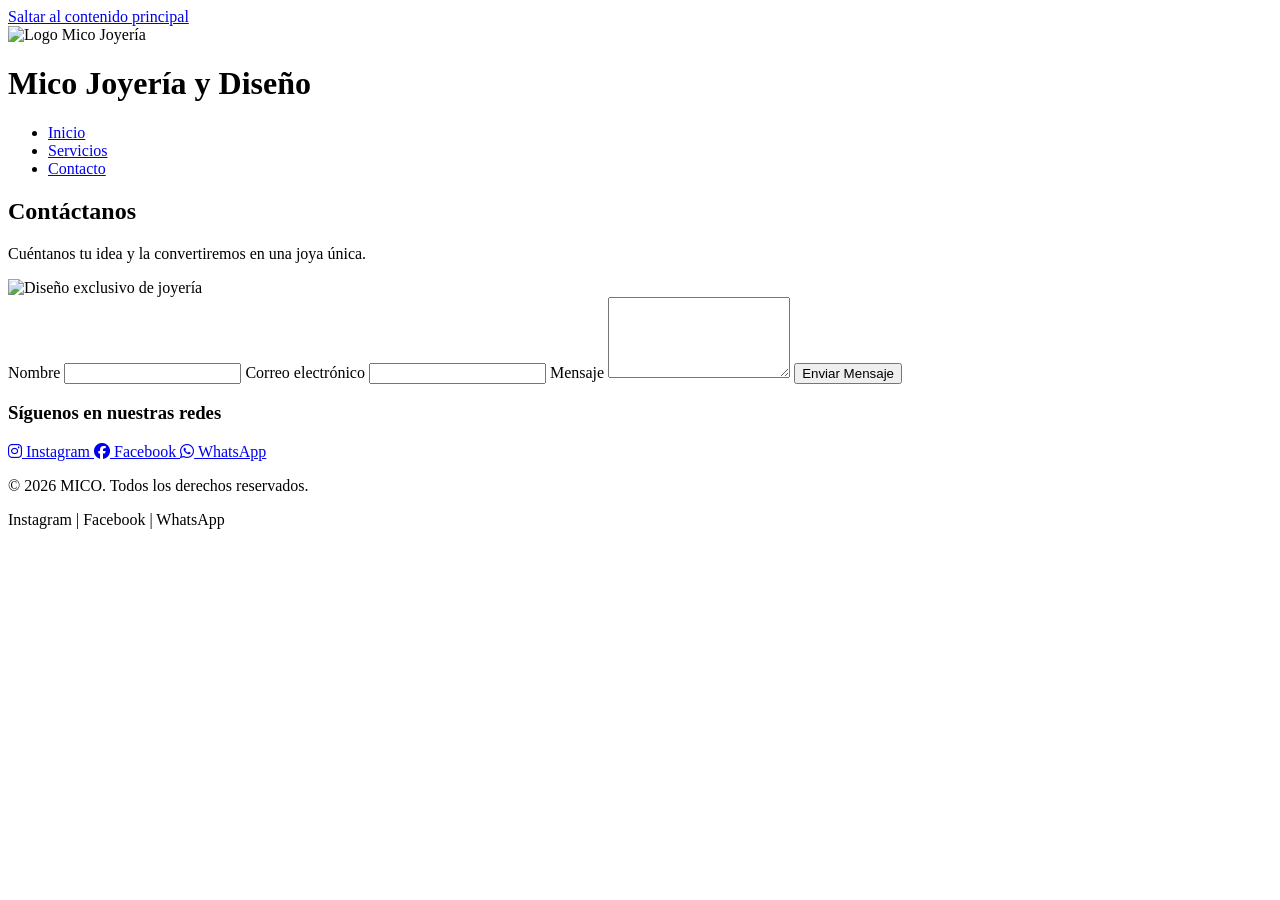
==== contacto.html @ 117b53b3 "Add files via upload" ====
<!DOCTYPE html>
<html lang="es">

<head>
    <meta charset="UTF-8">
    <meta name="viewport" content="width=device-width, initial-scale=1.0">
    <title>Contacto - Mico Joyería y Diseño</title>

    <link rel="stylesheet" href="css/style.css">
    <link rel="stylesheet"
href="https://cdnjs.cloudflare.com/ajax/libs/font-awesome/6.5.1/css/all.min.css">
</head>

<body>

    <a href="#contenido-principal" class="skip-link">
        Saltar al contenido principal
    </a>

    <header>

        <div class="logo">
            <img src="imagenes/logoMico.jpeg" alt="Logo Mico Joyería">
            <h1>Mico Joyería y Diseño</h1>
        </div>

        <nav>
            <ul class="menu">
                <li><a href="index.html">Inicio</a></li>
                <li><a href="servicios.html">Servicios</a></li>
                <li><a href="contacto.html">Contacto</a></li>
            </ul>
        </nav>

    </header>

    <main id="contenido-principal">

        <section class="contacto">

            <h2>Contáctanos</h2>

            <p>
                Cuéntanos tu idea y la convertiremos en una joya única.
            </p>

            <img src="imagenes/CadenaCirculosTriangulos.jpeg"
                 alt="Diseño exclusivo de joyería">
            
            <div class="contenedor-formulario">

                 <form>
                    <label for="nombre">Nombre</label>
                    <input type="text" id="nombre" required>

                    <label for="correo">Correo electrónico</label>
                    <input type="email" id="correo" required>

                    <label for="mensaje">Mensaje</label>
                    <textarea id="mensaje" rows="5" required></textarea>

                    <button type="submit">
                     Enviar Mensaje
                    </button>
                 </form>
            </div>

        <section class="redes-sociales">

            <h3>Síguenos en nuestras redes</h3>

                <a href="https://www.instagram.com/https://www.instagram.com/micojoyero?igsh=cWFvamF0dXdkYXNo" target="_blank">
                    <i class="fa-brands fa-instagram"></i>
                Instagram
                </a>  

                <a href="https://www.facebook.com/https://www.facebook.com/share/18qRDCeLe5/?mibextid=wwXIfr" target="_blank">
                    <i class="fa-brands fa-facebook"></i>
                Facebook
                </a>

                 <a href="https://wa.me/573205662091" target="_blank">
                    <i class="fa-brands fa-whatsapp"></i>
                WhatsApp
                </a>
        </section>

        

    </main>

    <footer>

        <p>© 2026 MICO. Todos los derechos reservados.</p>

        <p>Instagram | Facebook | WhatsApp</p>

    </footer>

</body>

</html>
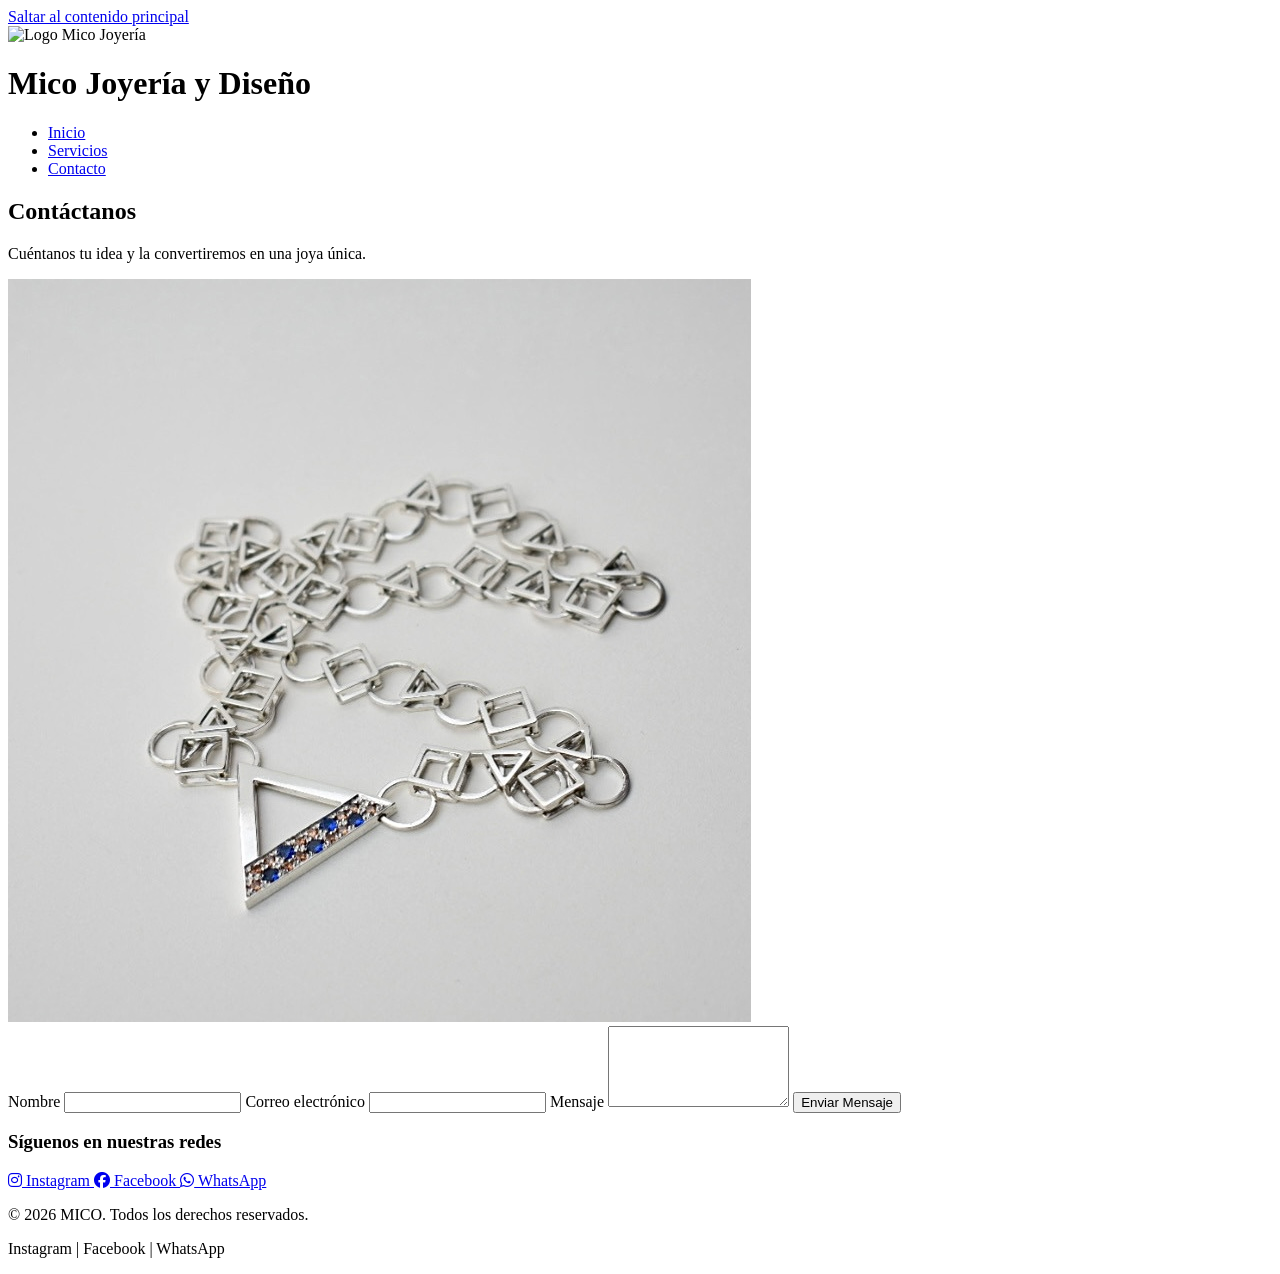
==== commit 687b119c: "Actualizar páginas y agregar formulrio de contacto" ====
--- a/contacto.html
+++ b/contacto.html
@@ -20,7 +20,7 @@
     <header>
 
         <div class="logo">
-            <img src="imagenes/logoMico.jpeg" alt="Logo Mico Joyería">
+            <img src="Imagenes/logoMico.jpeg" alt="Logo Mico Joyería">
             <h1>Mico Joyería y Diseño</h1>
         </div>
 
@@ -44,7 +44,7 @@
                 Cuéntanos tu idea y la convertiremos en una joya única.
             </p>
 
-            <img src="imagenes/CadenaCirculosTriangulos.jpeg"
+            <img src="Imagenes/CadenaCirculosTriangulos.jpeg"
                  alt="Diseño exclusivo de joyería">
             
             <div class="contenedor-formulario">
@@ -69,12 +69,12 @@
 
             <h3>Síguenos en nuestras redes</h3>
 
-                <a href="https://www.instagram.com/https://www.instagram.com/micojoyero?igsh=cWFvamF0dXdkYXNo" target="_blank">
+                <a href="https://www.instagram.com/micojoyero?igsh=cWFvamF0dXdkYXNo" target="_blank">
                     <i class="fa-brands fa-instagram"></i>
                 Instagram
                 </a>  
 
-                <a href="https://www.facebook.com/https://www.facebook.com/share/18qRDCeLe5/?mibextid=wwXIfr" target="_blank">
+                <a href="https://www.facebook.com/share/18qRDCeLe5/?mibextid=wwXIfr" target="_blank">
                     <i class="fa-brands fa-facebook"></i>
                 Facebook
                 </a>
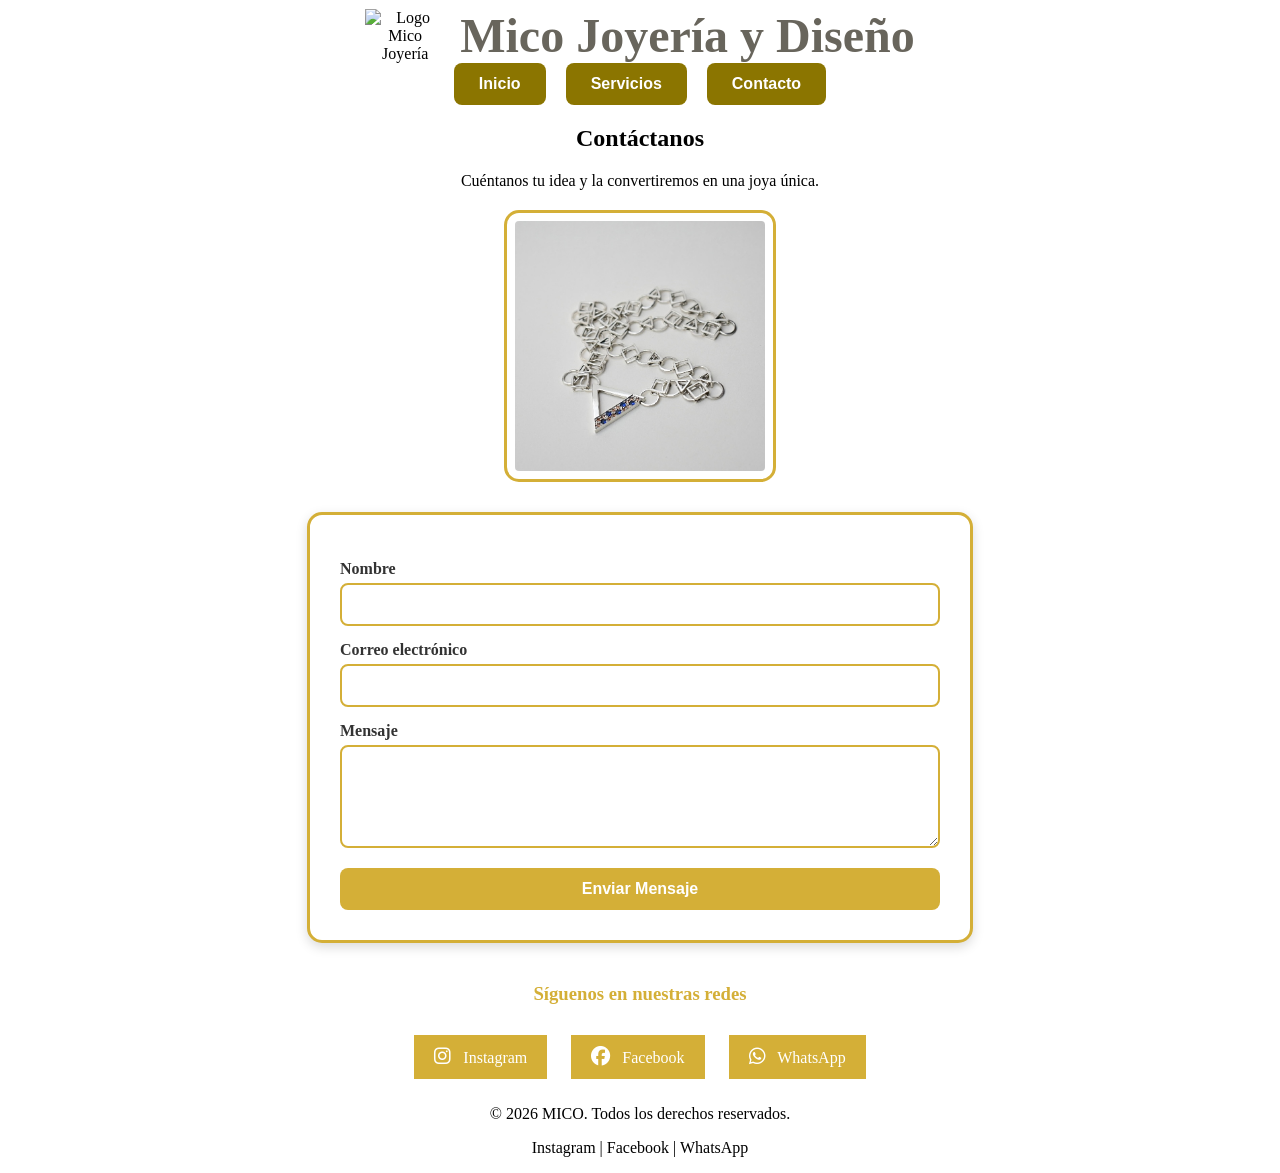
==== commit 4ac14be7: "Actualizar diseño y contenido final" ====
--- a/contacto.html
+++ b/contacto.html
@@ -6,9 +6,9 @@
     <meta name="viewport" content="width=device-width, initial-scale=1.0">
     <title>Contacto - Mico Joyería y Diseño</title>
 
-    <link rel="stylesheet" href="css/style.css">
-    <link rel="stylesheet"
-href="https://cdnjs.cloudflare.com/ajax/libs/font-awesome/6.5.1/css/all.min.css">
+    <link rel="stylesheet" href="CSS/style.css">
+
+    <link rel="stylesheet"href="https://cdnjs.cloudflare.com/ajax/libs/font-awesome/6.5.1/css/all.min.css">
 </head>
 
 <body>
--- a/CSS/style.css
+++ b/CSS/style.css
@@ -0,0 +1,365 @@
+.logo{
+    display: flex;
+    justify-content: center;
+    align-items: center;
+    gap: 15px;
+}
+
+.logo img{
+    width: 80px;
+    height: auto;
+}
+
+.logo h1{
+    font-family: Georgia, serif;
+    color: #68655c;
+    text-align: center;
+    font-size: 3rem;
+    margin: 0;
+}
+
+header{
+    text-align: center;
+}
+
+header img{
+    width: 120px;
+    height: auto;
+}
+
+nav{
+    display: flex;
+    flex-direction: column;
+    align-items: center;
+    gap: 20px;
+}
+
+.titulo-nav{
+    text-align: center;
+    margin: 20px 0;
+    color:#ccb013;
+}
+
+.boton{
+    font-family: Verdana, Geneva, Tahoma, sans-serif;
+    font-size: 1.2rem;
+    color: rgb(14, 13, 13);
+    
+    text-decoration: none;
+    padding: 12px 20px;
+    border-radius: 8px;
+}
+
+figcaption{
+    font-family: Verdana, Geneva, Tahoma, sans-serif;
+    font-size: 1.2rem;
+    color: #0e0d0d;
+    text-align: center;
+}
+.hero{
+    text-align: center;
+}
+
+.hero-texto h2{
+    font-family: Geogia, serif;
+    color: #8B7500;
+    text-align: center;
+    font-size: 2rem;
+}
+
+.hero-imagen img{
+    width: 300px;
+    height: auto;
+     border-radius: 10px;
+}
+
+.hero-imagen{
+    text-align: center;
+}
+
+.hero-texto p{
+    font-family: Verdana, Geneva, Tahoma, sans-serif;
+    color: #555;
+    text-align: center;
+    font-size: 1.1rem;
+    line-height: 1.6;
+}
+
+.nosotros{
+    text-align: center;
+}
+
+.nosotros p{
+    font-family: Verdana, Geneva, Tahoma, sans-serif;
+    color: #444;
+    text-align: justify;
+    line-height: 1.8;
+}
+
+.nosotros img{
+    width: 300px;
+    max-width: 100%;
+    height: auto;
+    border-radius: 10px;
+}
+
+.nosotros figure{
+    text-align: center;
+}
+
+.nosotros h2{
+    text-align: center;
+    color: black;
+}
+.menu{
+    display:flex;
+    justify-content:center;
+    gap:20px;
+
+    list-style: none;
+    padding: 0;
+    margin: 0;
+}
+
+ul{
+    list-style: none;
+}
+
+.menu a{
+    display: inline-block;
+
+    background-color: #8B7500;
+    color: white;
+
+    text-decoration: none;
+    font-weight: bold;
+
+    padding: 12px 25px;
+    border-radius: 8px;
+
+    transition: 0.3s;
+
+    font-family: Verdana, Geneva, Tahoma, sans-serif, sans-serif;
+}
+
+.menu a:hover{
+    background-color: #a67c00;
+    transform: translateY(-2px);
+
+}
+
+.skip-link{
+    position: absolute;
+    top: -50px;
+    left: 10px;
+
+    background-color: #D4AF37;
+    color: white;
+
+    padding: 10px;
+    text-decoration: none;
+    border-radius: 5px;
+}
+
+.skip-link:focus{
+    top: 10px;
+}
+
+footer{
+    text-align: center;
+}
+
+.servicios{
+    text-align: center;
+    max-width: 1000px;
+    margin: 0 auto;
+    padding: 20px;
+}
+
+.servicios p{
+    max-width: 700px;
+    margin: 0 auto 30px auto;
+    line-height: 1.6;
+}
+
+.galeria{
+    display:grid;
+    grid-template-columns:1fr;
+    gap:20px;
+    padding: 20px;
+}
+
+.galeria img{
+    width: 100%;
+    height: 300px;
+    object-fit: cover;
+
+    border:3px solid #D4AF37;
+    padding:8px;
+    border-radius:15px;
+
+    box-sizing: border-box;
+    
+    transition: transform 0.4s ease,
+                box-shadow 0.4s ease;
+}
+
+.galeria img:hover{
+    transform: scale(1.05);
+    box-shadow: 0 8px 20px rgba(0,0,0,0.3);
+}
+
+.galeria img:nth-child(1){
+    border-radius: 10px;
+}
+
+.galeria img:nth-child(2){
+    border-radius: 25px;
+}
+
+.galeria img:nth-child(3){
+    border-radius: 50px;
+}
+
+.galeria img:nth-child(4){
+    border-radius: 5px;
+}
+
+.galeria img:nth-child(5){
+    border-radius: 35px;
+}
+
+.galeria img:nth-child(6){
+    border-radius: 20px 50px;
+}
+
+@media (min-width:768px){
+
+    .galeria{
+        grid-template-columns:repeat(3, 1fr);
+    }
+}
+
+.redes-sociales{
+    text-align: center;
+    margin-top: 40px;
+}
+
+.redes-sociales h3{
+    color: #D4AF37;
+    margin-bottom: 20px;
+}
+
+.redes-sociales a{
+    display: inline-block;
+
+    margin: 10px;
+    padding: 12px 20px;
+
+    text-decoration: none;
+    color: white;
+
+    background-color: #D4AF37;
+
+    transition: 0.3s;
+}
+
+.redes-sociales a:hover{
+    transform: translateY(-5px);
+    background-color: #8B7500;
+}
+
+.redes-sociales i{
+    margin-right: 8px;
+    font-size: 1.2rem;
+}
+
+.contacto img{
+    width: 250px;
+    height: auto;
+
+    border: 3px solid #D4AF37;
+    padding: 8px;
+    border-radius: 15px;
+
+    margin: 20px auto;
+    display: block;
+}
+
+.contacto{
+    text-align: center;
+}
+
+.contenedor-formulario{
+    max-width: 600px;
+    margin: 30px auto;
+    padding: 30px;
+
+    background-color: white;
+
+    border: 3px solid #D4AF37;
+    border-radius: 15px;
+
+    box-shadow: 0 4px 12px rgba(0,0,0,0.15);
+}
+
+form{
+    display: flex;
+    flex-direction: column;
+}
+
+form label{
+    margin-top: 15px;
+    margin-bottom: 5px;
+
+    font-weight: bold;
+    color: #333;
+
+    text-align: left;
+}
+
+form input,
+form textarea{
+    width: 100%;
+
+    padding: 12px;
+
+    border: 2px solid #D4AF37;
+    border-radius: 8px;
+
+    box-sizing: border-box;
+}
+
+form input:focus,
+form textarea:focus{
+    outline: none;
+
+    border-color: #8B7500;
+
+    box-shadow: 0 0 8px rgba(212,175,55,0.4);
+}
+
+form button{
+    margin-top: 20px;
+
+    background-color: #D4AF37;
+    color: white;
+
+    border: none;
+    border-radius: 8px;
+
+    padding: 12px;
+
+    font-size: 1rem;
+    font-weight: bold;
+
+    cursor: pointer;
+
+    transition: all 0.3s ease;
+}
+
+form button:hover{
+    background-color: #8B7500;
+    transform: scale(1.03);
+    
+}
